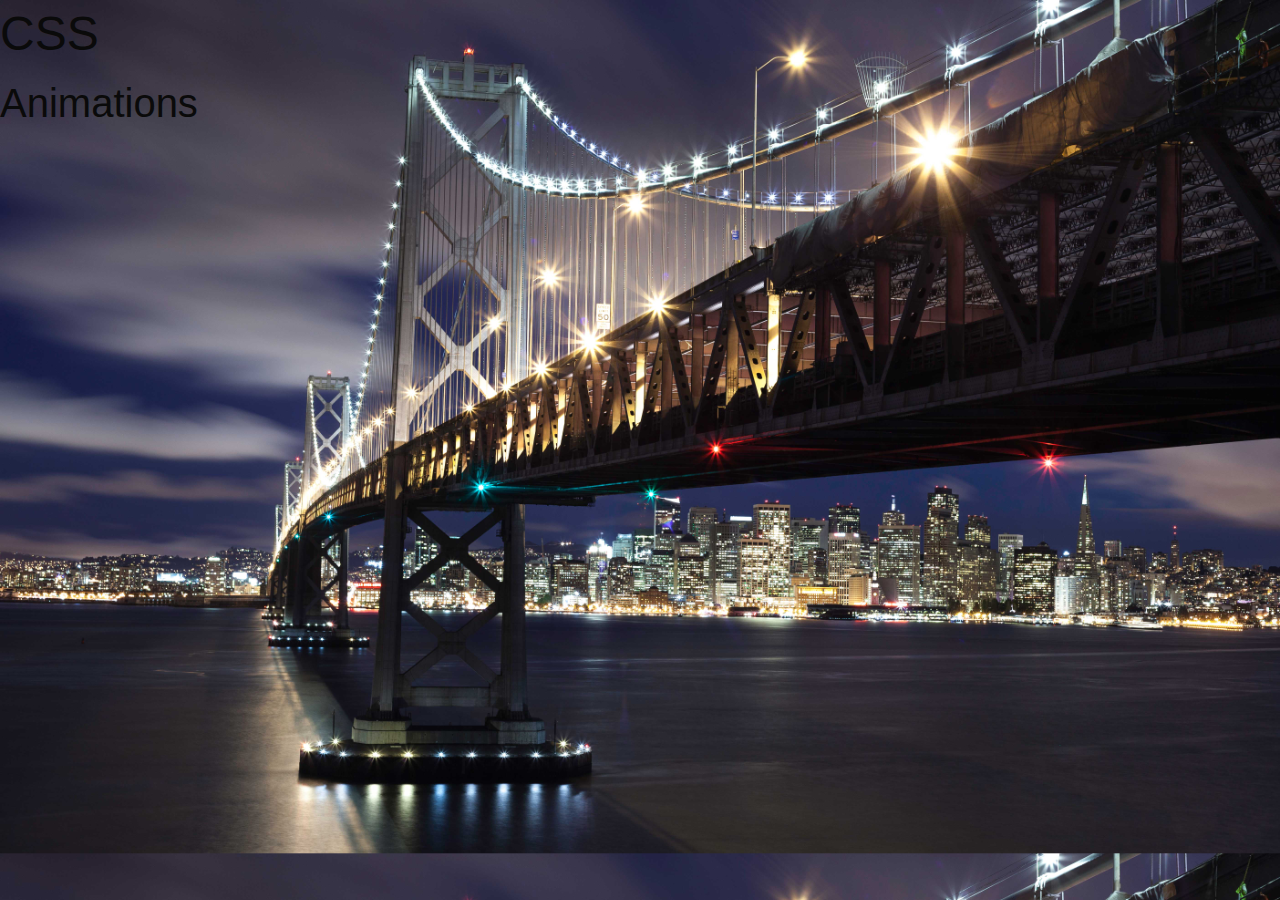
==== index.html @ 87a6e400 "All files" ====
<!doctype html>
<html class="no-js" lang="en" dir="ltr">
  <head>
    <meta charset="utf-8">
    <meta http-equiv="x-ua-compatible" content="ie=edge">
    <meta name="viewport" content="width=device-width, initial-scale=1.0">
    <title>CSS Animations</title>
    <link rel="stylesheet" href="css/foundation.css">
    <link rel="stylesheet" href="css/app.css">
  </head>
  <body class="landing">
    <div class="intro">
      <h1><span>CSS</span></h1>
      <h2><span>Animations</span></h2>
    </div>


    <script src="js/vendor/jquery.js"></script>
    <script src="js/vendor/what-input.js"></script>
    <script src="js/vendor/foundation.js"></script>
    <script src="js/app.js"></script>
  </body>
</html>
---- css/app.css ----
/* LANDING PAGE */
.landing {
  height: 100vh;
  width: 100%;
  margin: 0;
  background: url(../img/bgImg.jpg);
  background-size: 100%;
}


/* SPRITE ANIMATION */
.sprite {
  background-color: black;
  /* background-image: url(); */
}
.mushroom {
  width: 200px;
  height: 300px;
  background-image: url(../img/mushroomSprite.png);
  background-repeat: repeat;
  background-position: left center;
  animation: play 1s steps(9) infinite;


}
@keyframes play {
  100% {
    background-position: -1800px;
  }
}
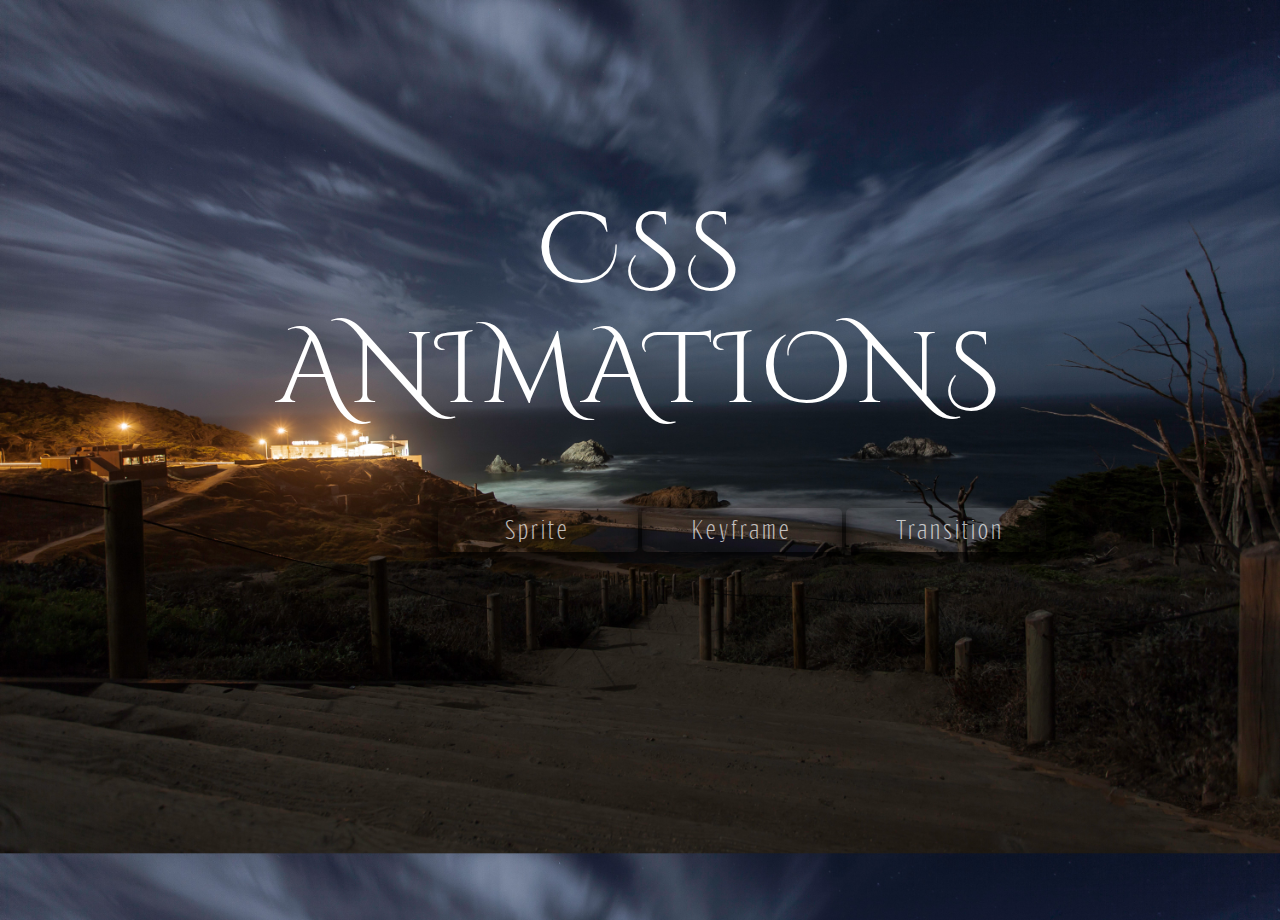
==== commit 9677594a: "Basically all skeletons" ====
--- a/index.html
+++ b/index.html
@@ -7,12 +7,17 @@
     <title>CSS Animations</title>
     <link rel="stylesheet" href="css/foundation.css">
     <link rel="stylesheet" href="css/app.css">
+    <link rel="stylesheet" href="css/fonts/stylesheet.css" type="text/css" charset="utf-8" />
   </head>
   <body class="landing">
-    <div class="intro">
+    <div class="title">
       <h1><span>CSS</span></h1>
       <h2><span>Animations</span></h2>
     </div>
+      <a href="sprite.html" class="btn button entry">Sprite</a>
+      <a href="#" class="btn button entry">Keyframe</a>
+      <a href="#" class="btn button entry">Transition</a>
+
 
 
     <script src="js/vendor/jquery.js"></script>
--- a/css/app.css
+++ b/css/app.css
@@ -1,17 +1,116 @@
+@font-face {
+    font-family: 'cinzel_decorativebold';
+    src: url('cinzeldecorative-bold-webfont.woff2') format('woff2'),
+         url('cinzeldecorative-bold-webfont.woff') format('woff');
+    font-weight: normal;
+    font-style: normal;
+}
+@font-face {
+    font-family: 'cinzel_decorativeregular';
+    src: url('cinzeldecorative-regular-webfont.woff2') format('woff2'),
+         url('cinzeldecorative-regular-webfont.woff') format('woff');
+    font-weight: normal;
+    font-style: normal;
+}
+@font-face {
+    font-family: 'reswysokrregular';
+    src: url('reswysokr-webfont.woff2') format('woff2'),
+         url('reswysokr-webfont.woff') format('woff');
+    font-weight: normal;
+    font-style: normal;
+}
+
+
 /* LANDING PAGE */
 .landing {
   height: 100vh;
   width: 100%;
   margin: 0;
-  background: url(../img/bgImg.jpg);
+  background: url(../img/bgIndexWeb.jpg);
   background-size: 100%;
+  overflow: hidden;
+}
+.title {
+  position: relative;
+  top: 20%;
+}
+h1, h2 {
+  color: white;
+  text-align: center;
+  font-family: 'cinzel_decorativeregular', Arial, sans-serif;
+  font-size: 100px;
+  text-transform: uppercase;
+  letter-spacing: 5px;
+  margin: 20px;
+  height: 100px;
+  overflow: visible;
+}
+span {
+  line-height: 100px;
+  display: block;
+}
+.btn {
+  position: relative;
+  display: inline-block;
+  top: 30%;
+  left: 42%;
+  transform: translate(-50%, -50%);
+  background-color:black;
+  opacity: .7;
+  padding: 10px 50px; /*height then width*/
+  border: none;
+  cursor: pointer;
+  border-radius: 5px;
+  text-align: center;
+  box-shadow: 0 8px 16px 0 rgba(0,0,0,0.9), 0 6px 20px 0 rgba(0,0,0,0.9);
+  float: left;
+  width: 200px;
+  margin-right: 4px;
+}
+.btn:hover {
+  text-decoration: none;
+  background-color: white;
+  color: black;
+  font-weight: bold;
+}
+.entry {
+  font-family: 'reswysokrregular';
+  color: white;
+  font-size: 24px;
+  letter-spacing: 3px;
 }
 
+/* NAV BARS */
+.button {
+  background-color: inherit;
+}
+#offCanvas {
+  padding-top: 10px;
+}
+.button:hover, .button:active {
+  background-color: inherit;
+  color: black;
+  opacity: 0.7;
+}
+.menu a {
+  color: black;
+  font-family: 'reswysokrregular';
+  font-size: 30px;
+  opacity: 0.9;
+}
+.menu a:hover, .menu a:focus {
+  text-decoration: none;
+  font-weight: bolder;
+  color: inherit;
+}
+.menu a:active {
+  text-decoration: none;
+  color: inherit;
+}
 
 /* SPRITE ANIMATION */
 .sprite {
-  background-color: black;
-  /* background-image: url(); */
+  background-image: url(../img/spriteBGWeb.jpg);
 }
 .mushroom {
   width: 200px;
@@ -20,7 +119,11 @@
   background-repeat: repeat;
   background-position: left center;
   animation: play 1s steps(9) infinite;
-
+  left: 50%;
+  top: 20%;
+  position: relative;
+  margin-left: -60px;
+  margin-top: 50px;
 
 }
 @keyframes play {
@@ -28,3 +131,5 @@
     background-position: -1800px;
   }
 }
+
+/* KEYFRAME ANIMATION */
--- a/css/fonts/stylesheet.css
+++ b/css/fonts/stylesheet.css
@@ -0,0 +1,33 @@
+/*! Generated by Font Squirrel (https://www.fontsquirrel.com) on February 9, 2018 */
+
+
+
+@font-face {
+    font-family: 'cinzel_decorativebold';
+    src: url('cinzeldecorative-bold-webfont.woff2') format('woff2'),
+         url('cinzeldecorative-bold-webfont.woff') format('woff');
+    font-weight: normal;
+    font-style: normal;
+
+}
+
+
+
+
+@font-face {
+    font-family: 'cinzel_decorativeregular';
+    src: url('cinzeldecorative-regular-webfont.woff2') format('woff2'),
+         url('cinzeldecorative-regular-webfont.woff') format('woff');
+    font-weight: normal;
+    font-style: normal;
+
+}
+
+@font-face {
+    font-family: 'reswysokrregular';
+    src: url('reswysokr-webfont.woff2') format('woff2'),
+         url('reswysokr-webfont.woff') format('woff');
+    font-weight: normal;
+    font-style: normal;
+
+}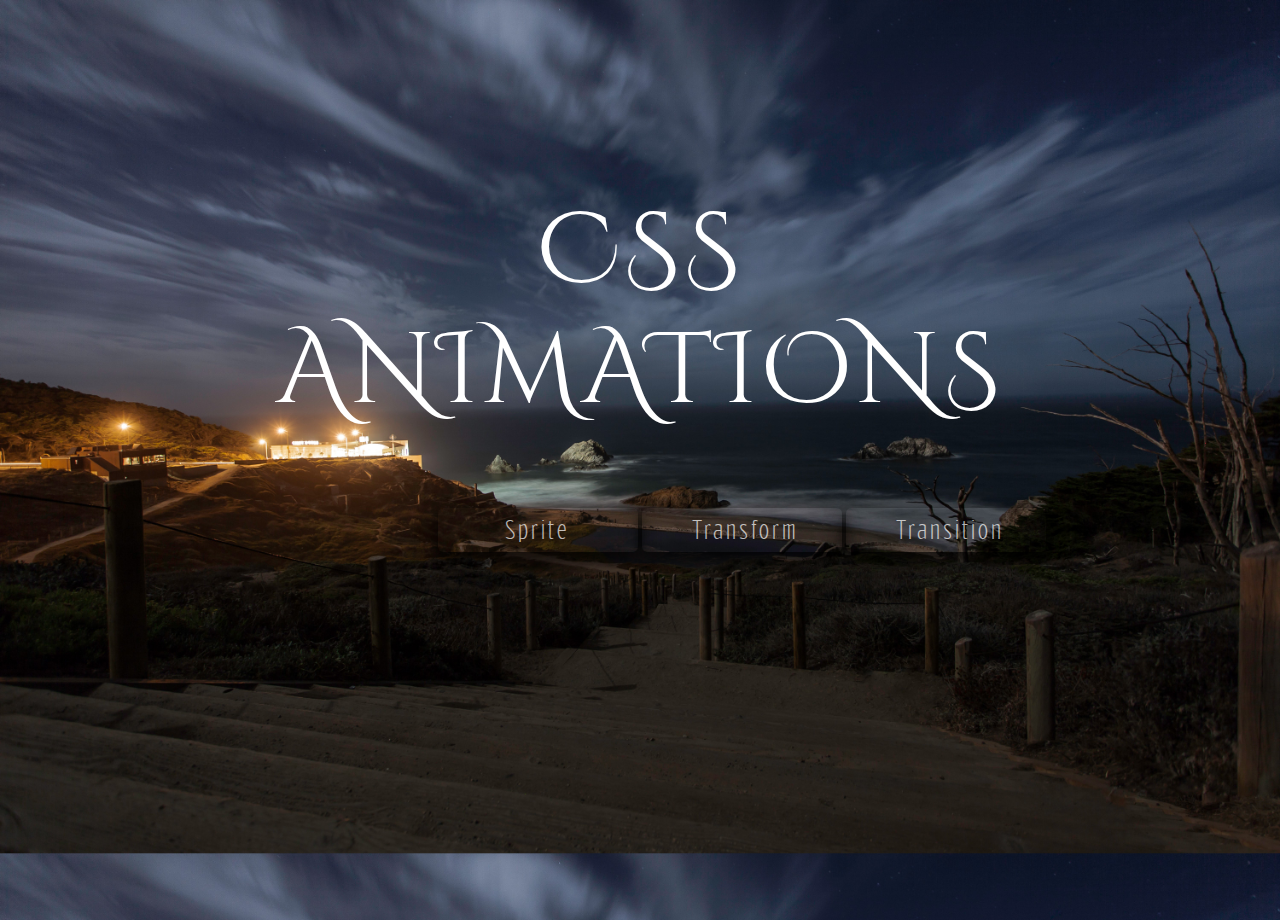
==== commit 6e68bbe9: "keyframe complete" ====
--- a/index.html
+++ b/index.html
@@ -15,7 +15,7 @@
       <h2><span>Animations</span></h2>
     </div>
       <a href="sprite.html" class="btn button entry">Sprite</a>
-      <a href="#" class="btn button entry">Keyframe</a>
+      <a href="#" class="btn button entry">Transform</a>
       <a href="#" class="btn button entry">Transition</a>
 
 
--- a/css/app.css
+++ b/css/app.css
@@ -111,6 +111,7 @@
 /* SPRITE ANIMATION */
 .sprite {
   background-image: url(../img/spriteBGWeb.jpg);
+  background-size: 100%;
 }
 .mushroom {
   width: 200px;
@@ -132,4 +133,148 @@
   }
 }
 
-/* KEYFRAME ANIMATION */
+/* TRANSFORM ANIMATION */
+.trans {
+  background-image: url(../img/basketballWeb.jpg);
+  background-size: 100%;
+}
+.message p {
+  text-align: center;
+  font-family: 'reswysokrregular';
+  font-size: 20px;
+  letter-spacing: 2px;
+  animation: wiggle 1s 2;
+}
+#ballComp {
+	width: 140px;
+	height: 300px;
+	position: fixed;
+	left: 50%;
+	top: 35%;
+	margin-left: -70px;
+	z-index: 100;
+	transform: scale(1);
+	transition: all 5s linear 0s;
+	cursor: pointer;
+}
+#ballComp:active {
+	transform: scale(0);
+	cursor: pointer;
+}
+#ball {
+  width: 140px;
+  height: 140px;
+  border-radius: 70px;
+  background: linear-gradient(to top, rgba(187, 187, 187, 1), rgba(119, 119, 119, 1));
+  box-shadow: inset 0 -5px 20px rgba(255, 255, 255, 0.4), inset -4px -1px 40px rgba(0, 0, 0, 0.4), 0 0 1px #000;
+  position: absolute;
+	top: 0;
+	z-index: 11;
+	animation: jump 1s infinite;
+	cursor: pointer;
+}
+#ball::after {
+  content: "";
+  width: 80px;
+  height: 40px;
+  position: absolute;
+  left: 30px;
+  top: 10px;
+  z-index: 10;
+  background: linear-gradient(to top, rgba(232, 232, 232, 1), rgba(232, 232, 232, 1);, rgba(255, 255, 255, 0));
+  border-radius: 40px/20px;
+}
+#ballShadow {
+  position: absolute;
+	left: 50%;
+	bottom: 0;
+	z-index: 10;
+	margin-left: -30px;
+	width: 60px;
+	height: 75px;
+	background: rgba(20, 20, 20, .1);
+	box-shadow: 0px 0 20px 35px rgba(20,20,20,.1);
+	border-radius: 30px / 40px;
+	transform: scaleY(.3);
+	animation: shrink 1s infinite;
+}
+@keyframes wiggle {
+  0% {
+    transform: rotate(10deg);
+  }
+  25% {
+    transform: rotate(-10deg);
+  }
+  50% {
+    transform: rotate(20deg);
+  }
+  75% {
+    transform: rotate(-5deg);
+  }
+  100% {
+    transform: rotate(0deg);
+  }
+}
+@keyframes jump {
+	0% {
+		top: 0;
+		animation-timing-function: ease-in;
+	}
+	50% {
+		top: 140px;
+		height: 140px;
+		animation-timing-function: ease-out;
+	}
+	55% {
+		top: 160px;
+		height: 120px;
+		border-radius: 70px / 60px;
+		animation-timing-function: ease-in;
+	}
+	65% {
+		top: 120px;
+		height: 140px;
+		border-radius: 70px;
+		animation-timing-function: ease-out;
+	}
+	95% {
+		top: 0;
+		animation-timing-function: ease-in;
+	}
+	100% {
+		top: 0;
+		animation-timing-function: ease-in;
+	}
+}
+@keyframes shrink {
+	0% {
+		bottom: 0;
+		margin-left: -30px;
+		width: 60px;
+		height: 75px;
+		background: rgba(20, 20, 20, .1);
+		box-shadow: 0px 0 20px 35px rgba(20,20,20,.1);
+		border-radius: 30px / 40px;
+		animation-timing-function: ease-in;
+	}
+	50% {
+		bottom: 30px;
+		margin-left: -10px;
+		width: 20px;
+		height: 5px;
+		background: rgba(20, 20, 20, .3);
+		box-shadow: 0px 0 20px 35px rgba(20,20,20,.3);
+		border-radius: 20px / 20px;
+		animation-timing-function: ease-out;
+	}
+	100% {
+		bottom: 0;
+		margin-left: -30px;
+		width: 60px;
+		height: 75px;
+		background: rgba(20, 20, 20, .1);
+		box-shadow: 0px 0 20px 35px rgba(20,20,20,.1);
+		border-radius: 30px / 40px;
+		animation-timing-function: ease-in;
+	}
+}
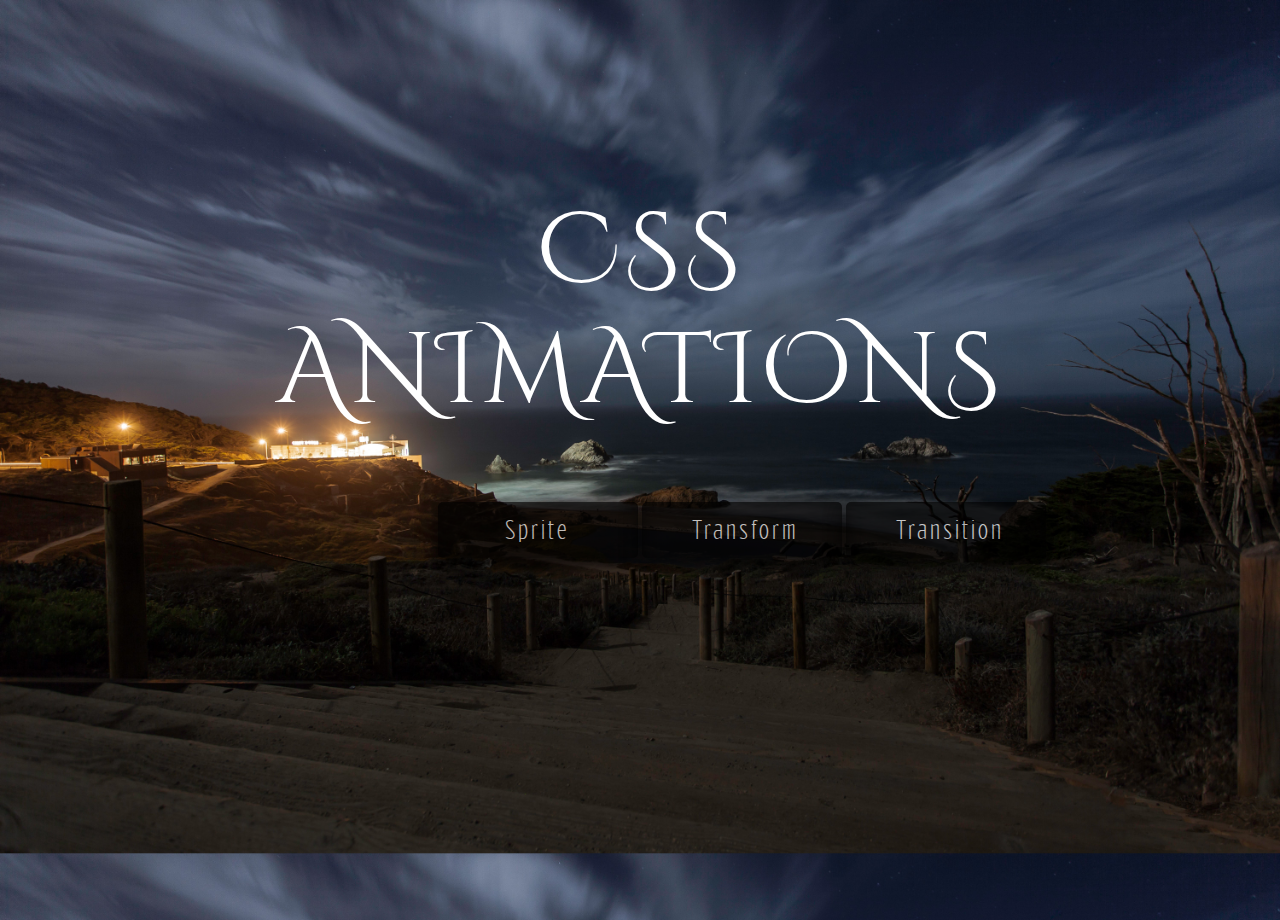
==== commit 08953559: "transition complete" ====
--- a/index.html
+++ b/index.html
@@ -14,9 +14,9 @@
       <h1><span>CSS</span></h1>
       <h2><span>Animations</span></h2>
     </div>
-      <a href="sprite.html" class="btn button entry">Sprite</a>
-      <a href="#" class="btn button entry">Transform</a>
-      <a href="#" class="btn button entry">Transition</a>
+      <a href="sprite.html" class="btn entry">Sprite</a>
+      <a href="keyframe.html" class="btn entry">Transform</a>
+      <a href="transition.html" class="btn entry">Transition</a>
 
 
 
--- a/css/app.css
+++ b/css/app.css
@@ -165,7 +165,7 @@
   width: 140px;
   height: 140px;
   border-radius: 70px;
-  background: linear-gradient(to top, rgba(187, 187, 187, 1), rgba(119, 119, 119, 1));
+  background: linear-gradient(to top, rgba(207, 83, 0, 1), rgba(250, 131, 32, 1));
   box-shadow: inset 0 -5px 20px rgba(255, 255, 255, 0.4), inset -4px -1px 40px rgba(0, 0, 0, 0.4), 0 0 1px #000;
   position: absolute;
 	top: 0;
@@ -192,8 +192,8 @@
 	margin-left: -30px;
 	width: 60px;
 	height: 75px;
-	background: rgba(20, 20, 20, .1);
-	box-shadow: 0px 0 20px 35px rgba(20,20,20,.1);
+	background: rgba(20, 20, 20, .3);
+	box-shadow: 0px 0 20px 35px rgba(20,20,20,.5);
 	border-radius: 30px / 40px;
 	transform: scaleY(.3);
 	animation: shrink 1s infinite;
@@ -278,3 +278,49 @@
 		animation-timing-function: ease-in;
 	}
 }
+
+/* TRANSITION ANIMATION */
+.transition {
+  background-image: url(../img/transitionBGWeb.jpg);
+  background-size: 100%;
+}
+.first {
+  position: absolute;
+  top: 60%;
+  left: 50%;
+  margin: -100px 0 0 -100px;
+  width: 250px;
+  height: 250px;
+  border: 10px solid white;
+  border-radius: 25%;
+}
+.second {
+  position: absolute;
+  top: 60%;
+  left: 50%;
+  margin: -100px 0 0 -100px;
+  width: 250px;
+  height: 250px;
+  border: 10px solid white;
+  border-radius: 25%;
+  animation: spin 5s linear infinite;
+}
+.third {
+  position: absolute;
+  top: 60%;
+  left: 50%;
+  margin: -100px 0 0 -100px;
+  width: 250px;
+  height: 250px;
+  border: 10px solid white;
+  border-radius: 25%;
+  animation: spin2 5s linear infinite;
+}
+@keyframes spin {
+  0% { transform: rotate(360deg); }
+  100% { transform: rotate(0deg); }
+}
+@keyframes spin2 {
+  0% { transform: rotate(0deg); }
+  100% { transform: rotate(360deg); }
+}
